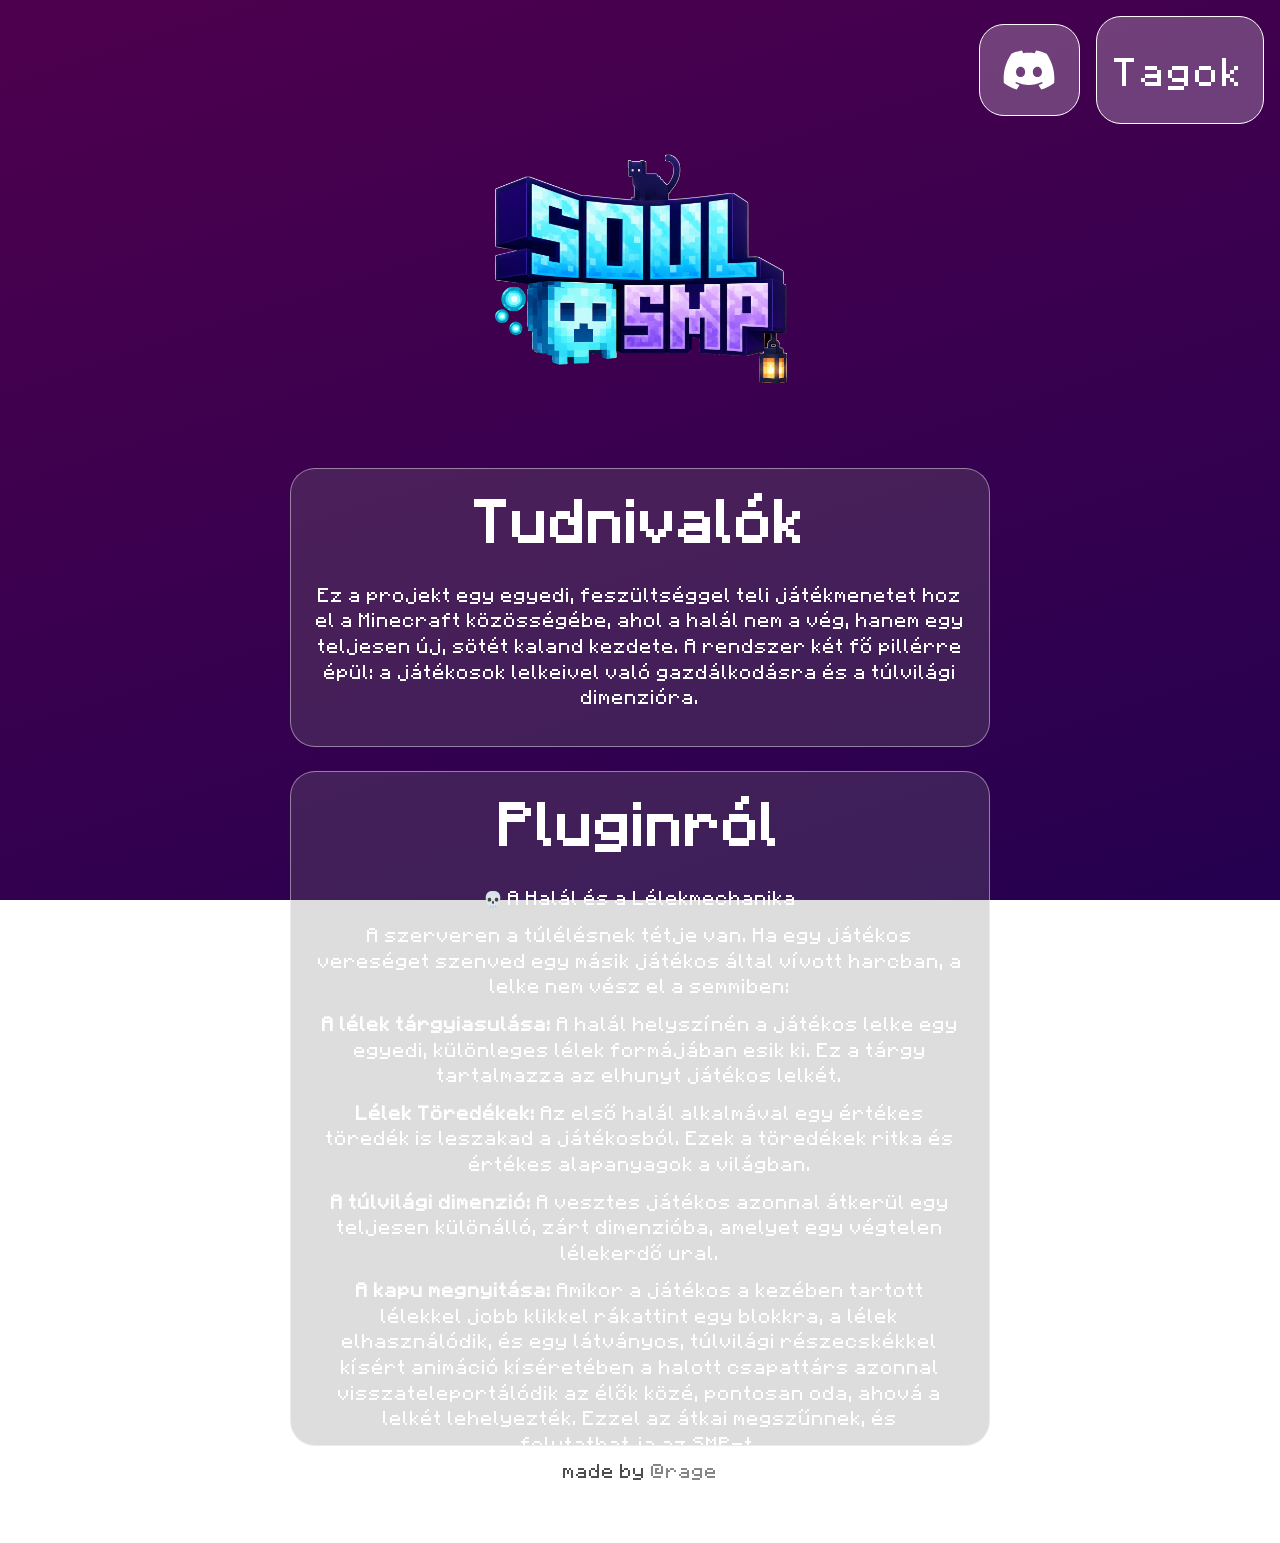
==== index.html @ a2f42264 "s" ====
<!DOCTYPE html>
<html lang="en">
<head>
    <meta charset="UTF-8">
    <meta name="viewport" content="width=device-width, initial-scale=1.0">
    <link rel="stylesheet" href="./main.css">
    <link rel="icon" href="./soulsmp.png">
    <title>Soul SMP</title>
</head>
<body>
    <div class="buttons">
        <a href="https://discord.gg/rvnfcTtBEg">
            <button>
                <img src="./discord.svg" alt="">
            </button>
        </a>
        <a href="./tagok/">
            <button class="tagok-btn">
                <span>
                    Tagok
                </span>
            </button>
        </a>
    </div>
    <img src="./soulsmp.png" alt="logo">
    <br>
    <div class="container">
        <div class="card">
            <h1>Tudnivalók</h1>
            <br>
            <p>Ez a projekt egy egyedi, feszültséggel teli játékmenetet hoz el a Minecraft közösségébe, ahol a halál nem a vég, hanem egy teljesen új, sötét kaland kezdete. A rendszer két fő pillérre épül: a játékosok lelkeivel való gazdálkodásra és a túlvilági dimenzióra.</p>
        </div>
        <div class="plugin">
            <h1 class="center">Pluginról</h1>
            <br>
            <p>💀 A Halál és a Lélekmechanika</p>
            <p>A szerveren a túlélésnek tétje van. Ha egy játékos vereséget szenved egy másik játékos által vívott harcban, a lelke nem vész el a semmiben:</p>
            <p><strong>A lélek tárgyiasulása:</strong> A halál helyszínén a játékos lelke egy egyedi, különleges lélek formájában esik ki. Ez a tárgy tartalmazza az elhunyt játékos lelkét.</p>
            <p><strong>Lélek Töredékek:</strong> Az első halál alkalmával egy értékes töredék is leszakad a játékosból. Ezek a töredékek ritka és értékes alapanyagok a világban.</p>
            <p><strong>A túlvilági dimenzió:</strong> A vesztes játékos azonnal átkerül egy teljesen különálló, zárt dimenzióba, amelyet egy végtelen lélekerdő ural.</p>
            <p><strong>A kapu megnyitása:</strong> Amikor a játékos a kezében tartott lélekkel jobb klikkel rákattint egy blokkra, a lélek elhasználódik, és egy látványos, túlvilági részecskékkel kísért animáció kíséretében a halott csapattárs azonnal visszateleportálódik az élők közé, pontosan oda, ahová a lelkét lehelyezték. Ezzel az átkai megszűnnek, és folytathatja az SMP-t.</p>
            <p>⚔️ Egyedi Lélekfelszerelések</p>
            <p>A játékosokból kibomló Lélek Töredékekből rendkívül erős, egyedi felszereléseket lehet kovácsolni. Mindegyik tárgyból egy játékos csak egyetlen darabot készíthet a szerveridő alatt:</p>
            <p><strong>Lélekkard:</strong> Egy fegyver, amely minden egyes játékos megölésével folyamatosan magába szívja az erejüket. Minél több lelket gyűjtött a kard, annál nagyobbat sebez a harcok során.</p>
            <p><strong>Lélekpajzs:</strong> Ha a viselője sikeresen kivéd egy támadást vele, miközben a támadó nálad lévő lélekfegyvert használ, a pajzs egy robbanással taszítja hátra az ellenfelet.</p>
            <p><strong>Lélekíj:</strong> A kilőtt nyilak a becsapódás helyén vagy hatalmas robbanást idéznek elő, vagy egy sűrű pókhálócsapdát hagynak maguk után, ami teljesen mozgásképtelenné teszi a célpontot.</p>
        </div>
    </div>
    <footer><p class="footer">made by <a href="https://discord.com/users/482190708103577602">@rage</a></p></footer>
</body>
</html>
---- main.css ----
@import url('https://fonts.googleapis.com/css2?family=Roboto+Mono:ital,wght@0,100..700;1,100..700&family=Stack+Sans+Headline:wght@200..700&display=swap');

:root {
    font-family: 'Minecraft', sans-serif;
    color: white;
}

@font-face {
    font-family: 'Minecraft';
    src: url('/minecraft.ttf') format('truetype');
}

* {
    box-sizing: border-box;
}

body {
    position: relative;
    margin: 0;
    padding: 1rem 0 3rem;
    min-height: 100vh;
    display: flex;
    flex-direction: column;
    align-items: center;
    justify-content: flex-start;
    user-select: none;
    background-image: linear-gradient(0.45turn, rgb(78, 0, 78), rgb(37, 0, 80));
    background-repeat: no-repeat;
    background-attachment: fixed;
    overflow-x: hidden;
}

img {
    max-width: 25vw;
    width: auto;
    height: auto;
}

h1 {
    color: white;
    font-size: clamp(2.2rem, 4vw, 3rem);
    line-height: 1.1;
    margin: 0;
}

button {
    display: inline-flex;
    align-items: center;
    justify-content: center;
    gap: 0.5rem;
    background-color: rgba(255, 255, 255, 0.247);
    border: 1px solid white;
    border-radius: 25px;
    cursor: pointer;
    transition: box-shadow 0.3s ease, transform 0.3s ease;
    padding: 0.8rem 1.1rem;
    color: white;
    letter-spacing: 1px;
    font-family: 'Minecraft', sans-serif;
}

button:hover {
    box-shadow: 0 0 25px rgba(255, 255, 255, 0.438);
    transform: translateY(-1px);
}

.tagok-btn {
    min-height: 6.8vh;
}

span {
    color: white;
    font-size: 2rem;
    letter-spacing: 2px;
    margin: 0;
}

p {
    color: white;
    font-size: clamp(1rem, 1.2vw, 1.5rem);
    line-height: 1.6;
    margin: 0.75rem 0;
}

.buttons {
    display: flex;
    width: 100%;
    max-width: 100%;
    justify-content: flex-end;
    align-items: center;
    gap: 1rem;
    padding: 0 1rem;
    box-sizing: border-box;
    position: relative;
}

.buttons a {
    display: inline-flex;
    text-decoration: none;
}

.container {
    display: flex;
    flex-wrap: wrap;
    justify-content: center;
    gap: 1.5rem;
    width: min(90vw, 1200px);
    padding: 0 1rem;
}

.card,
.plugin {
    background-color: rgba(121, 121, 121, 0.253);
    border-radius: 25px;
    border: 1px solid rgba(255, 255, 255, 0.438);
    text-align: center;
    transition: box-shadow 0.3s ease;
    padding: 1.5rem;
    word-break: break-word;
    width: 100%;
    max-width: 700px;
    min-width: 0;
}

a{
    text-decoration: none;
    color: rgb(133, 133, 133);
}

.card:hover,
.plugin:hover,
.member-card:hover {
    box-shadow: 0 0 25px rgba(255, 255, 255, 0.438);
}

.plugin {
    overflow-y: auto;
    max-height: 75vh;
}

.members-grid {
    display: grid;
    grid-template-columns: repeat(auto-fit, minmax(260px, 300px));
    justify-content: center;
    gap: 1.5rem;
    width: min(90vw, 1200px);
    padding: 1rem 1rem 3rem;
}

.member-card {
    width: 100%;
    max-width: 420px;
    background-color: rgba(121, 121, 121, 0.253);
    border-radius: 25px;
    border: 1px solid rgba(255, 255, 255, 0.438);
    text-align: center;
    transition: box-shadow 0.3s ease;
    padding: 1rem 0.75rem 1.2rem;
    display: flex;
    flex-direction: column;
    align-items: center;
}

.member-card iframe {
    width: 100%;
    aspect-ratio: 140 / 220;  
    max-width: 380px;          
    border: none;
    background: transparent;
    pointer-events: none;
}

.member-card:hover iframe {
    pointer-events: auto;
}

.member-name {
    color: white;
    font-size: clamp(0.9rem, 1vw, 1rem);
    margin: 0.5rem 0 0.2rem;
    word-break: break-word;
}

.member-dc {
    color: rgba(255, 255, 255, 0.55);
    font-size: clamp(0.7rem, 0.9vw, 0.85rem);
    word-break: break-word;
}

.dc-icon {
    width: 14px;
    height: 14px;
    vertical-align: middle;
    margin-right: 3px;
    opacity: 0.6;
}

h1.page-title {
    color: white;
    font-size: clamp(2rem, 4vw, 2.5rem);
    margin: 1rem 0;
    text-align: center;
}

.footer{
    font-family: 'Minecraft',sans-serif;
    color: rgb(77, 77, 77);
}

@media (max-width: 900px) {
    .buttons {
        justify-content: center;
    }

    .buttons a {
        flex: 1 1 auto;
        justify-content: center;
    }

    .buttons button {
        width: 100%;
        min-width: 0;
    }
}

@media (max-width: 600px) {
    body {
        padding: 1rem 0 2.5rem;
    }

    img {
        max-width: 55vw;
    }

    .buttons {
        gap: 0.75rem;
    }

    span{}

    .buttons button {
        padding: 1rem 1.2rem;
        font-size: 1rem;
    }

    .container,
    .members-grid {
        width: 100%;
        padding: 0 1.25rem 3rem;
        grid-template-columns: 1fr;
    }

    .card,
    .plugin {
        padding: 1.25rem;
    }

    .member-card {
        width: 100%;
        max-width: 100%;
        padding: 1.5rem 1.25rem 1.75rem;
    }

    .member-card iframe {
        width: 60%;
        max-width: 220px;
        margin: 0 auto;
    }

    .member-name {
        font-size: 1.1rem;
        margin-top: 0.75rem;
    }

    .member-dc {
        font-size: 0.95rem;
    }

    h1.page-title {
        font-size: 2.2rem;
    }
}

@media (max-width: 1400px) {
    .buttons {
        position: relative;
        width: 100%;
        padding: 0 1rem;
        justify-content: flex-end;
    }

    .tagok-btn {
        min-height: 12vh;
    }

    .members-grid {
        grid-template-columns: repeat(auto-fit, minmax(160px, 200px));
        width: min(95vw, 1400px);
    }

    .member-card {
        max-width: 100%;
    }

    .member-card iframe {
        width: 100%;
        max-width: 100%;
    }
}

@media (min-width: 2000px) {
    .buttons {
        position: absolute;
        top: 1rem;
        right: 0;
        width: auto;
        padding: 0 1rem 0 0;
    }

    .buttons,
    .container,
    .members-grid {
        width: min(90vw, 1800px);
    }
}

.plugin::-webkit-scrollbar {
    width: 6px;
    height: 30px;
}

.plugin::-webkit-scrollbar-track {
    background: transparent;
}

.plugin::-webkit-scrollbar-thumb {
    background: rgba(255, 255, 255, 0.3);
    border-radius: 50px;
}

.plugin::-webkit-scrollbar-thumb:hover {
    background: rgba(255, 255, 255, 0.6);
}
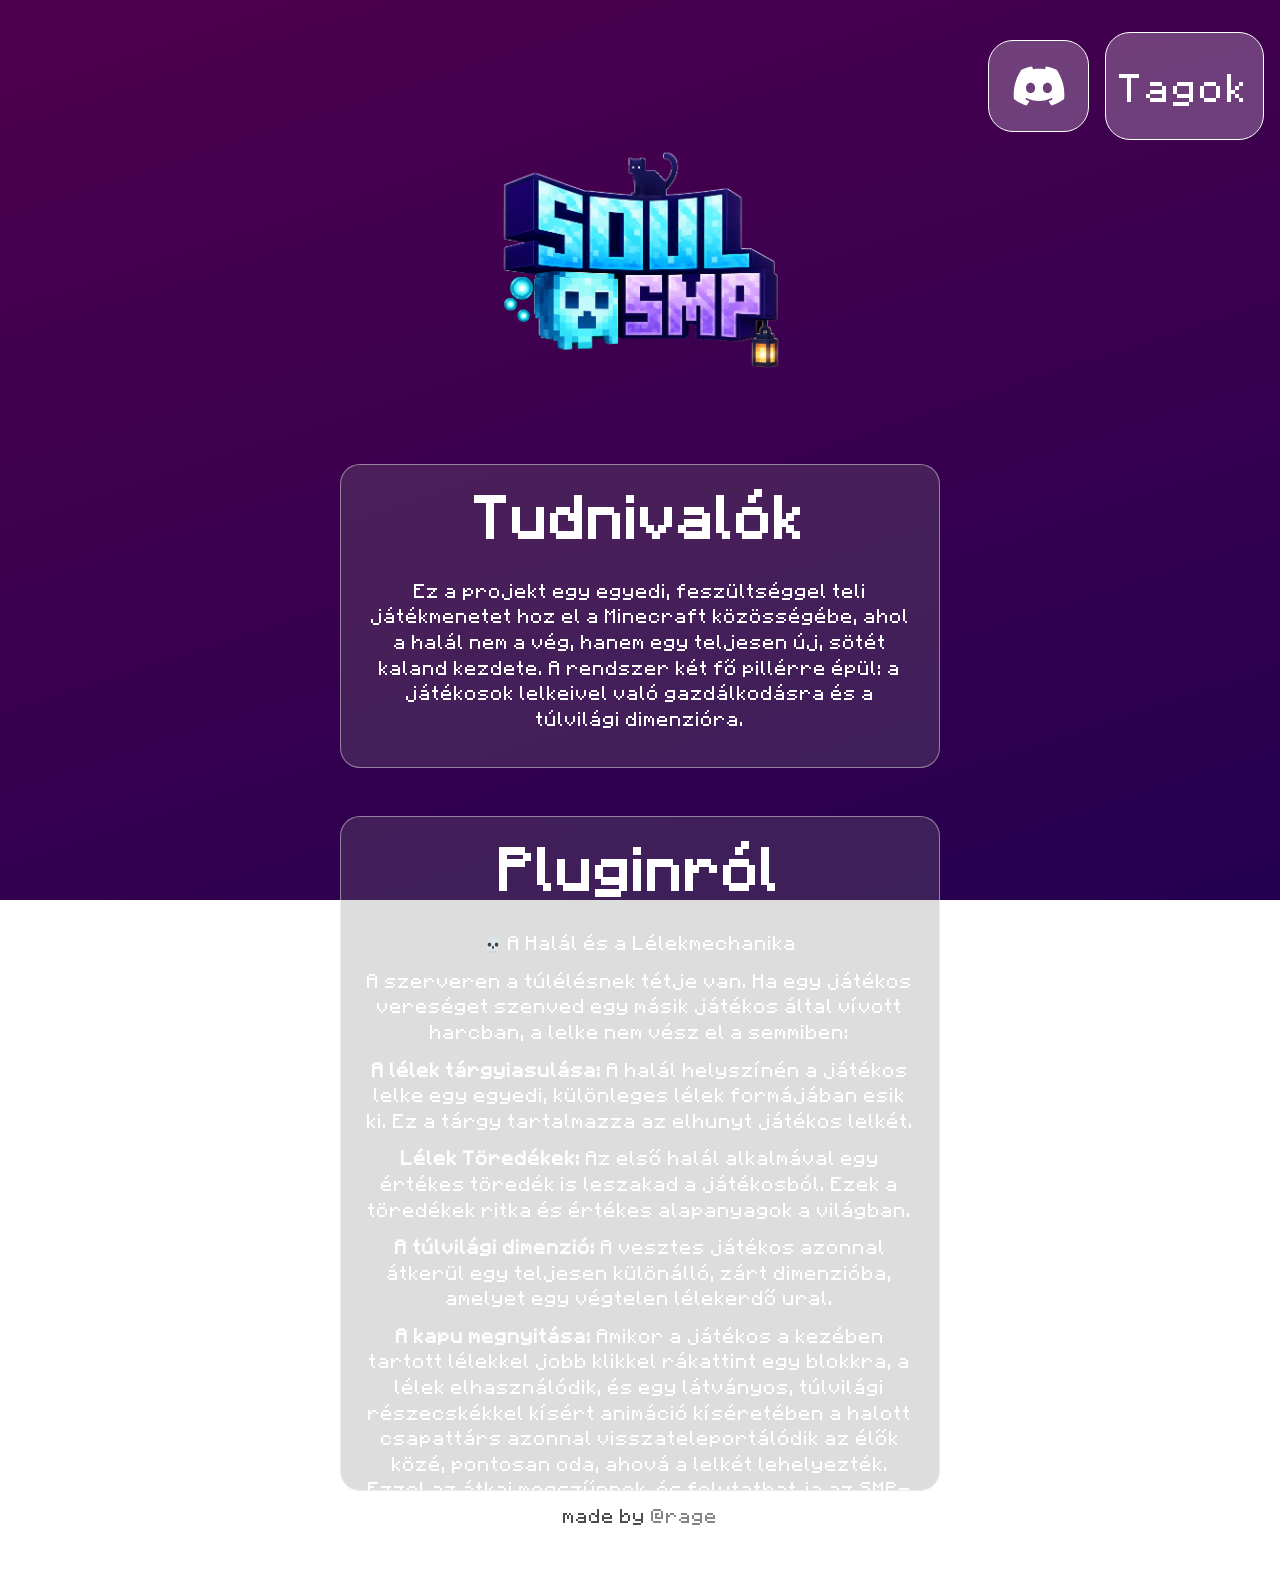
==== commit 5681e3d8: "+tagok, szépítés" ====
--- a/index.html
+++ b/index.html
@@ -11,7 +11,7 @@
     <div class="buttons">
         <a href="https://discord.gg/rvnfcTtBEg">
             <button>
-                <img src="./discord.svg" alt="">
+                <img src="./discord.svg" alt="discord">
             </button>
         </a>
         <a href="./tagok/">
@@ -22,7 +22,7 @@
             </button>
         </a>
     </div>
-    <img src="./soulsmp.png" alt="logo">
+    <img class="logo" src="./soulsmp.png" alt="logo">
     <br>
     <div class="container">
         <div class="card">
--- a/main.css
+++ b/main.css
@@ -12,6 +12,13 @@
 
 * {
     box-sizing: border-box;
+}
+
+.logo {
+    width: 100%;
+    max-width: 300px;
+    height: auto;
+    margin-bottom: 1rem;
 }
 
 body {
@@ -65,7 +72,11 @@
 }
 
 .tagok-btn {
-    min-height: 6.8vh;
+    min-height: 8vh;
+    padding-right: 1vw;
+    padding-left: 1vw;
+    padding-top: 2vh;
+    padding-bottom: 2vh;
 }
 
 span {
@@ -84,14 +95,17 @@
 
 .buttons {
     display: flex;
-    width: 100%;
     max-width: 100%;
     justify-content: flex-end;
     align-items: center;
     gap: 1rem;
-    padding: 0 1rem;
     box-sizing: border-box;
-    position: relative;
+    position: absolute;
+    top: 1rem;
+    right: 0;
+    width: auto;
+    padding: 0 1rem 0 0;
+    width: min(90vw, 1800px);
 }
 
 .buttons a {
@@ -103,22 +117,22 @@
     display: flex;
     flex-wrap: wrap;
     justify-content: center;
-    gap: 1.5rem;
-    width: min(90vw, 1200px);
+    gap: 3rem;
+    width: min(90vw, 1800px);
     padding: 0 1rem;
 }
 
 .card,
 .plugin {
     background-color: rgba(121, 121, 121, 0.253);
-    border-radius: 25px;
+    border-radius: 20px;
     border: 1px solid rgba(255, 255, 255, 0.438);
     text-align: center;
     transition: box-shadow 0.3s ease;
     padding: 1.5rem;
     word-break: break-word;
     width: 100%;
-    max-width: 700px;
+    max-width: 600px;
     min-width: 0;
 }
 
@@ -143,13 +157,14 @@
     grid-template-columns: repeat(auto-fit, minmax(260px, 300px));
     justify-content: center;
     gap: 1.5rem;
-    width: min(90vw, 1200px);
     padding: 1rem 1rem 3rem;
+    width: min(80vw, 1800px);
 }
 
 .member-card {
     width: 100%;
-    max-width: 420px;
+    max-width: 250px;
+    max-height: auto;
     background-color: rgba(121, 121, 121, 0.253);
     border-radius: 25px;
     border: 1px solid rgba(255, 255, 255, 0.438);
@@ -236,8 +251,6 @@
         gap: 0.75rem;
     }
 
-    span{}
-
     .buttons button {
         padding: 1rem 1.2rem;
         font-size: 1rem;
@@ -340,4 +353,5 @@
 
 .plugin::-webkit-scrollbar-thumb:hover {
     background: rgba(255, 255, 255, 0.6);
-}+}
+
